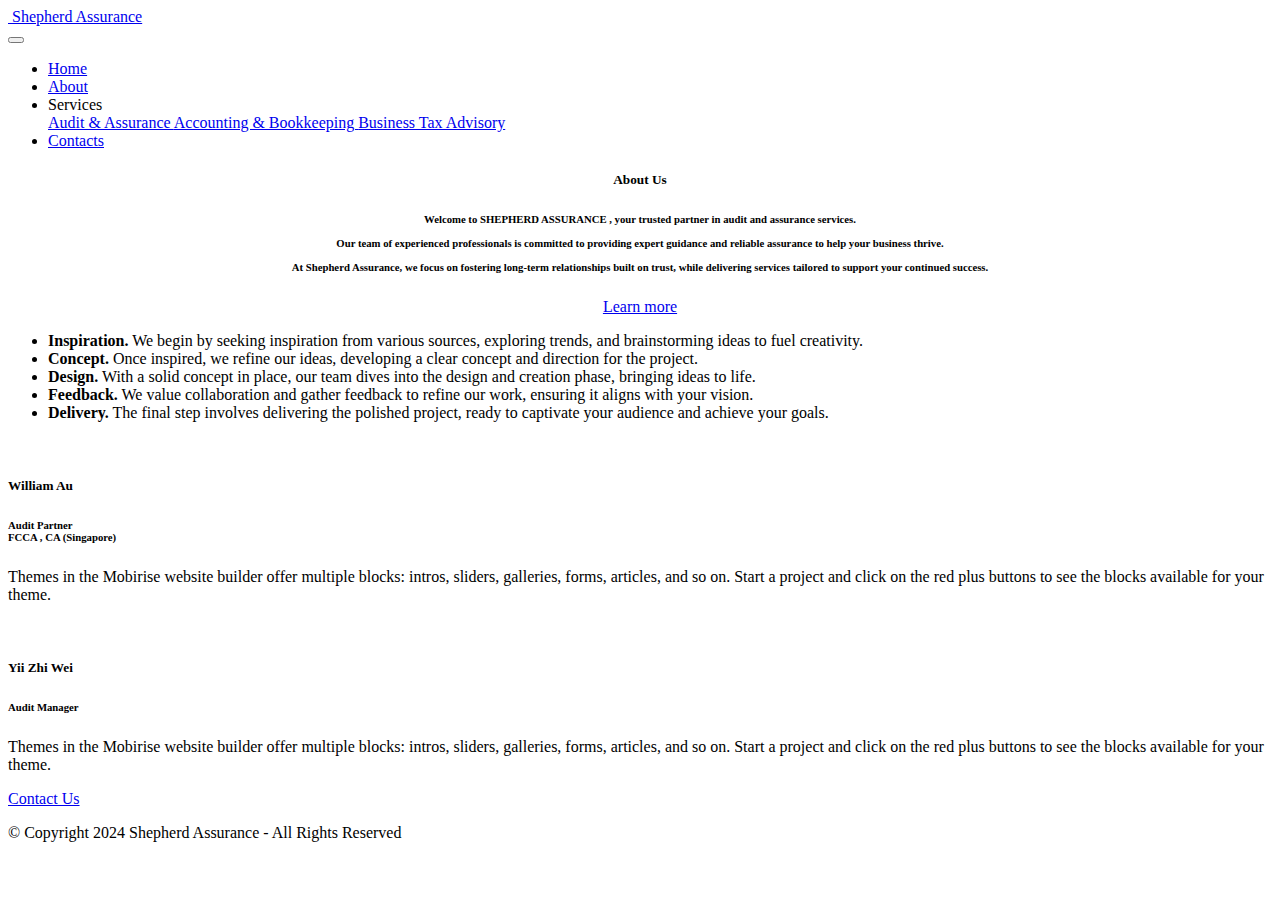
==== about/index.html @ 041bf287 "update" ====
<!DOCTYPE html>
<html>
<head>
    <meta name="robots" content="noindex, nofollow">
	<meta charset="UTF-8">
	<meta http-equiv="X-UA-Compatible" content="IE=edge">
	<meta name="viewport" content="width=device-width, initial-scale=1, minimum-scale=1">
	<link rel="shortcut icon" href="assets/images/small-logo1-260x235.png" type="image/x-icon">
	<meta name="description" content="">

	<title>About</title>
	<link rel="stylesheet" href="assets/web/assets/mobirise-icons2/mobirise2.css">
	<link rel="stylesheet" href="assets/bootstrap/css/bootstrap.min.css">
	<link rel="stylesheet" href="assets/bootstrap/css/bootstrap-grid.min.css">
	<link rel="stylesheet" href="assets/bootstrap/css/bootstrap-reboot.min.css">
	<link rel="stylesheet" href="assets/animatecss/animate.css">
	<link rel="stylesheet" href="assets/dropdown/css/style.css">
	<link rel="stylesheet" href="assets/socicon/css/styles.css">
	<link rel="stylesheet" href="assets/theme/css/style.css">
	<link rel="preload" href="https://fonts.googleapis.com/css?family=Inter+Tight:100,200,300,400,500,600,700,800,900,100i,200i,300i,400i,500i,600i,700i,800i,900i&display=swap" as="style" onload="this.onload=null;this.rel='stylesheet'">
	<noscript><link rel="stylesheet" href="https://fonts.googleapis.com/css?family=Inter+Tight:100,200,300,400,500,600,700,800,900,100i,200i,300i,400i,500i,600i,700i,800i,900i&display=swap"></noscript>
	<link rel="preload" as="style" href="assets/mobirise/css/mbr-additional.css?v=c0DHVx8">
	<link rel="stylesheet" href="assets/mobirise/css/mbr-additional.css?v=c0DHVx8" type="text/css">

</head>
<body>

	<section data-bs-version="5.1" class="menu menu1 cid-uuaE5PAJjb" once="menu" id="menu01-33">
		<nav class="navbar navbar-dropdown navbar-expand-lg">
			<div class="container">
				<div class="navbar-brand">
					<span class="navbar-logo">
						<a href="/">
							<img src="assets/images/small-logo1-260x235.png" alt="" style="height: 2.6rem;">
						</a>
					</span>
					<span class="navbar-caption-wrap">
						<a class="navbar-caption text-black text-primary display-4" href="/">
							Shepherd Assurance
						</a>
					</span>
				</div>
				<button class="navbar-toggler" type="button" data-toggle="collapse" data-bs-toggle="collapse" data-target="#navbarSupportedContent" data-bs-target="#navbarSupportedContent" aria-controls="navbarNavAltMarkup" aria-expanded="false" aria-label="Toggle navigation">
					<div class="hamburger">
						<span></span>
						<span></span>
						<span></span>
						<span></span>
					</div>
				</button>
				<div class="collapse navbar-collapse" id="navbarSupportedContent">
					<ul class="navbar-nav nav-dropdown nav-right" data-app-modern-menu="true">
						<li class="nav-item">
							<a class="nav-link link text-black display-4" href="/">
								Home
							</a>
						</li>
						<li class="nav-item">
							<a class="nav-link link text-black display-4" href="/about/" aria-expanded="false">
								About
							</a>
						</li>
						<li class="nav-item dropdown">
							<a class="nav-link link dropdown-toggle text-black display-4" data-toggle="dropdown-submenu" data-bs-toggle="dropdown" data-bs-auto-close="outside" aria-expanded="false">
								Services
							</a>
							<div class="dropdown-menu" aria-labelledby="dropdown-147">
								<a class="dropdown-item text-black display-4" href="/services/auditassurance/">
									Audit &amp; Assurance
								</a>
								<a class="dropdown-item text-black display-4" href="/services/accountingbookkeeping/">
									Accounting &amp; Bookkeeping
								</a>
								<a class="dropdown-item text-black display-4" href="/services/taxadvisory/">
									Business Tax Advisory
								</a>
							</div>
						</li>
						<li class="nav-item">
							<a class="nav-link link text-black display-4" href="/contact/">
								Contacts
							</a>
						</li>
					</ul>
				</div>
			</div>
		</nav>
	</section>

	<section data-bs-version="5.1" class="article021 cid-uuaJFaTaMb" id="article21-3q">
		<div class="container">
			<div class="row justify-content-center">
				<div class="col-lg-4">
					<div class="col-12 col-md-12">
						<h5 class="mbr-section-title mbr-fonts-style mt-0 mb-4 display-2" style="text-align:center">
							<strong style="text-align:center!important">About Us</strong>
						</h5>
						<h6 class="mbr-section-subtitle mbr-fonts-style mt-0 mb-4 display-7">
							<div style="text-align:center">
								Welcome to <strong>SHEPHERD ASSURANCE </strong>, your trusted partner in audit and assurance services.
							</div>
							<br>
							<div style="text-align:center">
								Our team of experienced professionals is committed to providing expert guidance and reliable assurance to help your business thrive.
							</div>
							<br>
							<div style="text-align:center">
								At Shepherd Assurance, we focus on fostering long-term relationships built on trust, while delivering services tailored to support your continued success.
							</div>
						</h6>
						<div class="mbr-section-btn item-footer mt-3 main-button" style="text-align:center">
							<a href="/contact/" class="btn item-btn btn-primary display-7">
								Learn more
							</a>
						</div>
					</div>
				</div>

				<div class="col-lg-8 side-features hide">
					<div class="item-wrapper align-left">
						<div class="counter-container mbr-text mbr-fonts-style display-7">
							<ul>
								<li>
									<strong>Inspiration.</strong>
									We begin by seeking inspiration from various sources, exploring trends, and brainstorming ideas to fuel creativity.
								</li>
								<li>
									<strong>Concept.</strong>
									Once inspired, we refine our ideas, developing a clear concept and direction for the project.
								</li>
								<li>
									<strong>Design.</strong>
									With a solid concept in place, our team dives into the design and creation phase, bringing ideas to life.
								</li>
								<li>
									<strong>Feedback.</strong>
									We value collaboration and gather feedback to refine our work, ensuring it aligns with your vision.
								</li>
								<li>
									<strong>Delivery.</strong>
									The final step involves delivering the polished project, ready to captivate your audience and achieve your goals.
								</li>
							</ul>
						</div>
					</div>
				</div>
			</div>
		</div>
	</section>

	<section data-bs-version="5.1" class="team2 cid-uutYrPpsDf hide" xmlns="http://www.w3.org/1999/html" id="team2-3u">
		<div class="container">
			<div class="item features-image">
				<div class="item-wrapper">
					<div class="row align-items-center">
						<div class="col-12 col-md-3">
							<div class="image-wrapper">
								<img src="assets/images/mbr-816x772.png" alt="">
							</div>
						</div>
						<div class="col-12 col-md">
							<div class="card-box">
								<h5 class="card-title mbr-fonts-style m-0 mb-3 display-5">
									<strong>William Au</strong>
								</h5>
								<h6 class="card-subtitle mbr-fonts-style mb-3 display-4">
									<strong>Audit Partner&nbsp;</strong><br>
									<strong>FCCA , CA (Singapore)</strong>
								</h6>
								<p class="mbr-text mbr-fonts-style display-7">
									Themes in the Mobirise website builder offer multiple blocks: intros, sliders,
									galleries, forms, articles, and so on. Start a project and click on the red plus buttons
									to see the blocks available for your theme.
								</p>
								<div class="social-row display-7">
									<div class="soc-item">
										<a href="https://www.facebook.com/Mobirise/" target="_blank">
											<span class="mbr-iconfont mobi-mbri-phone mobi-mbri">
											</span>
										</a>
									</div>
									<div class="soc-item">
										<a href="https://twitter.com/mobirise" target="_blank">
											<span class="mbr-iconfont socicon-mail socicon">
											</span>
										</a>
									</div>
									<div class="soc-item">
										<a href="https://instagram.com/mobirise" target="_blank">
											<span class="mbr-iconfont socicon-whatsapp socicon">
											</span>
										</a>
									</div>
								</div>
							</div>
						</div>
					</div>
				</div>
			</div>
			<div class="item features-image">
				<div class="item-wrapper">
					<div class="row align-items-center">
						<div class="col-12 col-md-3">
							<div class="image-wrapper">
								<img src="assets/images/mbr-816x772.png" alt="">
							</div>
						</div>
						<div class="col-12 col-md">
							<div class="card-box">
								<h5 class="card-title mbr-fonts-style m-0 mb-3 display-5">
									<strong>Yii Zhi Wei</strong>
								</h5>
								<h6 class="card-subtitle mbr-fonts-style mb-3 display-4">
									<strong>Audit Manager</strong>
								</h6>
								<p class="mbr-text mbr-fonts-style display-7">
									Themes in the Mobirise website builder offer multiple blocks: intros, sliders,
									galleries, forms, articles, and so on. Start a project and click on the red plus buttons
									to see the blocks available for your theme.
								</p>
								<div class="social-row display-7">
									<div class="soc-item">
										<a href="https://www.facebook.com/Mobirise/" target="_blank">
											<span class="mbr-iconfont mobi-mbri-phone mobi-mbri">
											</span>
										</a>
									</div>
									<div class="soc-item">
										<a href="https://twitter.com/mobirise" target="_blank">
											<span class="mbr-iconfont socicon-mail socicon">
											</span>
										</a>
									</div>
									<div class="soc-item">
										<a href="https://instagram.com/mobirise" target="_blank">
											<span class="mbr-iconfont socicon-whatsapp socicon">
											</span>
										</a>
									</div>
								</div>
							</div>
						</div>
					</div>
				</div>
			</div>
		</div>
	</section>

	<a href="/contact/" class="contact-us-button">Contact Us</a>

	<section data-bs-version="5.1" class="footer2 cid-uuaE5T2UZv" once="footers" id="footer02-3d">
		<div class="container">
			<div class="row flex-row-reverse">
				<div class="col-12 col-lg-6 center mt-2 mb-3">
					<p class="mbr-fonts-style copyright mb-0 display-7">
						© Copyright 2024 Shepherd Assurance - All Rights Reserved
					</p>
				</div>
			</div>
		</div>
	</section>

	<script src="assets/bootstrap/js/bootstrap.bundle.min.js"></script>
	<script src="assets/smoothscroll/smooth-scroll.js"></script>
	<script src="assets/ytplayer/index.js"></script>
	<script src="assets/dropdown/js/navbar-dropdown.js"></script>
	<script src="assets/theme/js/script.js"></script>

	<input name="animation" type="hidden">
</body>
</html>
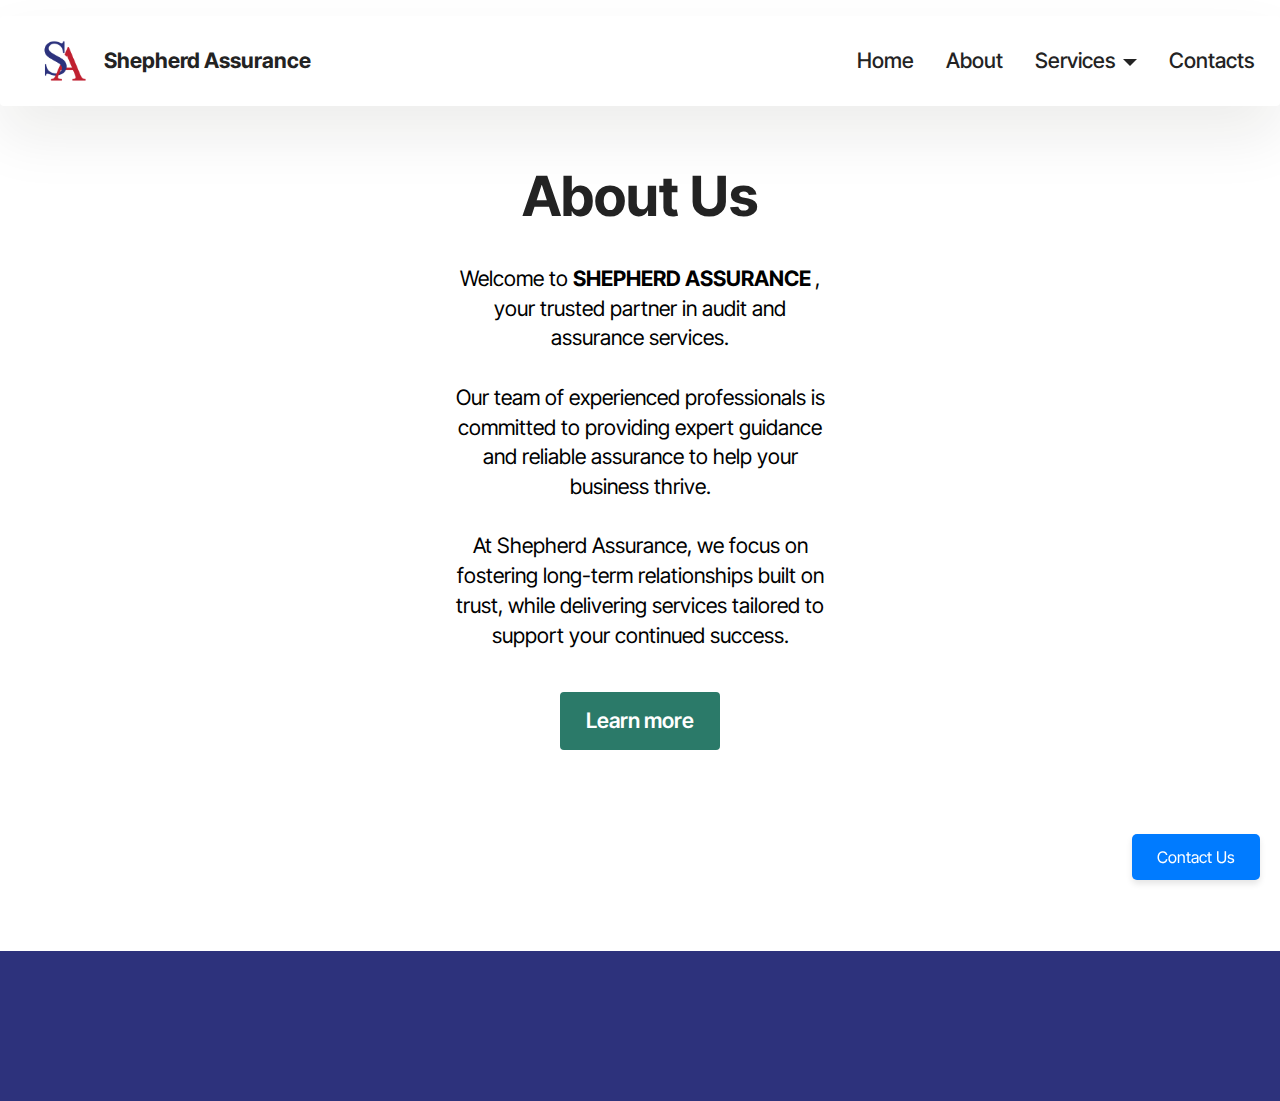
==== commit 0ed1ea21: "update" ====
--- a/about/index.html
+++ b/about/index.html
@@ -5,22 +5,22 @@
 	<meta charset="UTF-8">
 	<meta http-equiv="X-UA-Compatible" content="IE=edge">
 	<meta name="viewport" content="width=device-width, initial-scale=1, minimum-scale=1">
-	<link rel="shortcut icon" href="assets/images/small-logo1-260x235.png" type="image/x-icon">
+	<link rel="shortcut icon" href="/assets/images/small-logo1-260x235.png" type="image/x-icon">
 	<meta name="description" content="">
 
 	<title>About</title>
-	<link rel="stylesheet" href="assets/web/assets/mobirise-icons2/mobirise2.css">
-	<link rel="stylesheet" href="assets/bootstrap/css/bootstrap.min.css">
-	<link rel="stylesheet" href="assets/bootstrap/css/bootstrap-grid.min.css">
-	<link rel="stylesheet" href="assets/bootstrap/css/bootstrap-reboot.min.css">
-	<link rel="stylesheet" href="assets/animatecss/animate.css">
-	<link rel="stylesheet" href="assets/dropdown/css/style.css">
-	<link rel="stylesheet" href="assets/socicon/css/styles.css">
-	<link rel="stylesheet" href="assets/theme/css/style.css">
+	<link rel="stylesheet" href="/assets/web/assets/mobirise-icons2/mobirise2.css">
+	<link rel="stylesheet" href="/assets/bootstrap/css/bootstrap.min.css">
+	<link rel="stylesheet" href="/assets/bootstrap/css/bootstrap-grid.min.css">
+	<link rel="stylesheet" href="/assets/bootstrap/css/bootstrap-reboot.min.css">
+	<link rel="stylesheet" href="/assets/animatecss/animate.css">
+	<link rel="stylesheet" href="/assets/dropdown/css/style.css">
+	<link rel="stylesheet" href="/assets/socicon/css/styles.css">
+	<link rel="stylesheet" href="/assets/theme/css/style.css">
 	<link rel="preload" href="https://fonts.googleapis.com/css?family=Inter+Tight:100,200,300,400,500,600,700,800,900,100i,200i,300i,400i,500i,600i,700i,800i,900i&display=swap" as="style" onload="this.onload=null;this.rel='stylesheet'">
 	<noscript><link rel="stylesheet" href="https://fonts.googleapis.com/css?family=Inter+Tight:100,200,300,400,500,600,700,800,900,100i,200i,300i,400i,500i,600i,700i,800i,900i&display=swap"></noscript>
-	<link rel="preload" as="style" href="assets/mobirise/css/mbr-additional.css?v=c0DHVx8">
-	<link rel="stylesheet" href="assets/mobirise/css/mbr-additional.css?v=c0DHVx8" type="text/css">
+	<link rel="preload" as="style" href="/assets/mobirise/css/mbr-additional.css?v=c0DHVx8">
+	<link rel="stylesheet" href="/assets/mobirise/css/mbr-additional.css?v=c0DHVx8" type="text/css">
 
 </head>
 <body>
@@ -31,7 +31,7 @@
 				<div class="navbar-brand">
 					<span class="navbar-logo">
 						<a href="/">
-							<img src="assets/images/small-logo1-260x235.png" alt="" style="height: 2.6rem;">
+							<img src="/assets/images/small-logo1-260x235.png" alt="" style="height: 2.6rem;">
 						</a>
 					</span>
 					<span class="navbar-caption-wrap">
@@ -155,7 +155,7 @@
 					<div class="row align-items-center">
 						<div class="col-12 col-md-3">
 							<div class="image-wrapper">
-								<img src="assets/images/mbr-816x772.png" alt="">
+								<img src="/assets/images/mbr-816x772.png" alt="">
 							</div>
 						</div>
 						<div class="col-12 col-md">
@@ -202,7 +202,7 @@
 					<div class="row align-items-center">
 						<div class="col-12 col-md-3">
 							<div class="image-wrapper">
-								<img src="assets/images/mbr-816x772.png" alt="">
+								<img src="/assets/images/mbr-816x772.png" alt="">
 							</div>
 						</div>
 						<div class="col-12 col-md">
@@ -260,11 +260,11 @@
 		</div>
 	</section>
 
-	<script src="assets/bootstrap/js/bootstrap.bundle.min.js"></script>
-	<script src="assets/smoothscroll/smooth-scroll.js"></script>
-	<script src="assets/ytplayer/index.js"></script>
-	<script src="assets/dropdown/js/navbar-dropdown.js"></script>
-	<script src="assets/theme/js/script.js"></script>
+	<script src="/assets/bootstrap/js/bootstrap.bundle.min.js"></script>
+	<script src="/assets/smoothscroll/smooth-scroll.js"></script>
+	<script src="/assets/ytplayer/index.js"></script>
+	<script src="/assets/dropdown/js/navbar-dropdown.js"></script>
+	<script src="/assets/theme/js/script.js"></script>
 
 	<input name="animation" type="hidden">
 </body>
--- a/assets/web/assets/mobirise-icons2/mobirise2.css
+++ b/assets/web/assets/mobirise-icons2/mobirise2.css
@@ -0,0 +1,498 @@
+@font-face {
+  font-family: 'Moririse2';
+  font-display: swap;
+  src:  url('mobirise2.eot?f2bix4');
+  src:  url('mobirise2.eot?f2bix4#iefix') format('embedded-opentype'),
+    url('mobirise2.ttf?f2bix4') format('truetype'),
+    url('mobirise2.woff?f2bix4') format('woff'),
+    url('mobirise2.svg?f2bix4#mobirise2') format('svg');
+  font-weight: normal;
+  font-style: normal;
+}
+
+[class^="mobi-"], [class*=" mobi-"] {
+  /* use !important to prevent issues with browser extensions that change fonts */
+  font-family: 'Moririse2' !important;
+  speak: none;
+  font-style: normal;
+  font-weight: normal;
+  font-variant: normal;
+  text-transform: none;
+  line-height: 1;
+
+  /* Better Font Rendering =========== */
+  -webkit-font-smoothing: antialiased;
+  -moz-osx-font-smoothing: grayscale;
+}
+
+.mobi-mbri-add-submenu:before {
+  content: "\e900";
+}
+.mobi-mbri-alert:before {
+  content: "\e901";
+}
+.mobi-mbri-align-center:before {
+  content: "\e902";
+}
+.mobi-mbri-align-justify:before {
+  content: "\e903";
+}
+.mobi-mbri-align-left:before {
+  content: "\e904";
+}
+.mobi-mbri-align-right:before {
+  content: "\e905";
+}
+.mobi-mbri-android:before {
+  content: "\e906";
+}
+.mobi-mbri-apple:before {
+  content: "\e907";
+}
+.mobi-mbri-arrow-down:before {
+  content: "\e908";
+}
+.mobi-mbri-arrow-next:before {
+  content: "\e909";
+}
+.mobi-mbri-arrow-prev:before {
+  content: "\e90a";
+}
+.mobi-mbri-arrow-up:before {
+  content: "\e90b";
+}
+.mobi-mbri-bold:before {
+  content: "\e90c";
+}
+.mobi-mbri-bookmark:before {
+  content: "\e90d";
+}
+.mobi-mbri-bootstrap:before {
+  content: "\e90e";
+}
+.mobi-mbri-briefcase:before {
+  content: "\e90f";
+}
+.mobi-mbri-browse:before {
+  content: "\e910";
+}
+.mobi-mbri-bulleted-list:before {
+  content: "\e911";
+}
+.mobi-mbri-calendar:before {
+  content: "\e912";
+}
+.mobi-mbri-camera:before {
+  content: "\e913";
+}
+.mobi-mbri-cart-add:before {
+  content: "\e914";
+}
+.mobi-mbri-cart-full:before {
+  content: "\e915";
+}
+.mobi-mbri-cash:before {
+  content: "\e916";
+}
+.mobi-mbri-change-style:before {
+  content: "\e917";
+}
+.mobi-mbri-chat:before {
+  content: "\e918";
+}
+.mobi-mbri-clock:before {
+  content: "\e919";
+}
+.mobi-mbri-close:before {
+  content: "\e91a";
+}
+.mobi-mbri-cloud:before {
+  content: "\e91b";
+}
+.mobi-mbri-code:before {
+  content: "\e91c";
+}
+.mobi-mbri-contact-form:before {
+  content: "\e91d";
+}
+.mobi-mbri-credit-card:before {
+  content: "\e91e";
+}
+.mobi-mbri-cursor-click:before {
+  content: "\e91f";
+}
+.mobi-mbri-cust-feedback:before {
+  content: "\e920";
+}
+.mobi-mbri-database:before {
+  content: "\e921";
+}
+.mobi-mbri-delivery:before {
+  content: "\e922";
+}
+.mobi-mbri-desktop:before {
+  content: "\e923";
+}
+.mobi-mbri-devices:before {
+  content: "\e924";
+}
+.mobi-mbri-down:before {
+  content: "\e925";
+}
+.mobi-mbri-download-2:before {
+  content: "\e926";
+}
+.mobi-mbri-download:before {
+  content: "\e927";
+}
+.mobi-mbri-drag-n-drop-2:before {
+  content: "\e928";
+}
+.mobi-mbri-drag-n-drop:before {
+  content: "\e929";
+}
+.mobi-mbri-edit-2:before {
+  content: "\e92a";
+}
+.mobi-mbri-edit:before {
+  content: "\e92b";
+}
+.mobi-mbri-error:before {
+  content: "\e92c";
+}
+.mobi-mbri-extension:before {
+  content: "\e92d";
+}
+.mobi-mbri-features:before {
+  content: "\e92e";
+}
+.mobi-mbri-file:before {
+  content: "\e92f";
+}
+.mobi-mbri-flag:before {
+  content: "\e930";
+}
+.mobi-mbri-folder:before {
+  content: "\e931";
+}
+.mobi-mbri-gift:before {
+  content: "\e932";
+}
+.mobi-mbri-github:before {
+  content: "\e933";
+}
+.mobi-mbri-globe-2:before {
+  content: "\e934";
+}
+.mobi-mbri-globe:before {
+  content: "\e935";
+}
+.mobi-mbri-growing-chart:before {
+  content: "\e936";
+}
+.mobi-mbri-hearth:before {
+  content: "\e937";
+}
+.mobi-mbri-help:before {
+  content: "\e938";
+}
+.mobi-mbri-home:before {
+  content: "\e939";
+}
+.mobi-mbri-hot-cup:before {
+  content: "\e93a";
+}
+.mobi-mbri-idea:before {
+  content: "\e93b";
+}
+.mobi-mbri-image-gallery:before {
+  content: "\e93c";
+}
+.mobi-mbri-image-slider:before {
+  content: "\e93d";
+}
+.mobi-mbri-info:before {
+  content: "\e93e";
+}
+.mobi-mbri-italic:before {
+  content: "\e93f";
+}
+.mobi-mbri-key:before {
+  content: "\e940";
+}
+.mobi-mbri-laptop:before {
+  content: "\e941";
+}
+.mobi-mbri-layers:before {
+  content: "\e942";
+}
+.mobi-mbri-left-right:before {
+  content: "\e943";
+}
+.mobi-mbri-left:before {
+  content: "\e944";
+}
+.mobi-mbri-letter:before {
+  content: "\e945";
+}
+.mobi-mbri-like:before {
+  content: "\e946";
+}
+.mobi-mbri-link:before {
+  content: "\e947";
+}
+.mobi-mbri-lock:before {
+  content: "\e948";
+}
+.mobi-mbri-login:before {
+  content: "\e949";
+}
+.mobi-mbri-logout:before {
+  content: "\e94a";
+}
+.mobi-mbri-magic-stick:before {
+  content: "\e94b";
+}
+.mobi-mbri-map-pin:before {
+  content: "\e94c";
+}
+.mobi-mbri-menu:before {
+  content: "\e94d";
+}
+.mobi-mbri-mobile-2:before {
+  content: "\e94e";
+}
+.mobi-mbri-mobile-horizontal:before {
+  content: "\e94f";
+}
+.mobi-mbri-mobile:before {
+  content: "\e950";
+}
+.mobi-mbri-mobirise:before {
+  content: "\e951";
+}
+.mobi-mbri-more-horizontal:before {
+  content: "\e952";
+}
+.mobi-mbri-more-vertical:before {
+  content: "\e953";
+}
+.mobi-mbri-music:before {
+  content: "\e954";
+}
+.mobi-mbri-new-file:before {
+  content: "\e955";
+}
+.mobi-mbri-numbered-list:before {
+  content: "\e956";
+}
+.mobi-mbri-opened-folder:before {
+  content: "\e957";
+}
+.mobi-mbri-pages:before {
+  content: "\e958";
+}
+.mobi-mbri-paper-plane:before {
+  content: "\e959";
+}
+.mobi-mbri-paperclip:before {
+  content: "\e95a";
+}
+.mobi-mbri-phone:before {
+  content: "\e95b";
+}
+.mobi-mbri-photo:before {
+  content: "\e95c";
+}
+.mobi-mbri-photos:before {
+  content: "\e95d";
+}
+.mobi-mbri-pin:before {
+  content: "\e95e";
+}
+.mobi-mbri-play:before {
+  content: "\e95f";
+}
+.mobi-mbri-plus:before {
+  content: "\e960";
+}
+.mobi-mbri-preview:before {
+  content: "\e961";
+}
+.mobi-mbri-print:before {
+  content: "\e962";
+}
+.mobi-mbri-protect:before {
+  content: "\e963";
+}
+.mobi-mbri-question:before {
+  content: "\e964";
+}
+.mobi-mbri-quote-left:before {
+  content: "\e965";
+}
+.mobi-mbri-quote-right:before {
+  content: "\e966";
+}
+.mobi-mbri-redo:before {
+  content: "\e967";
+}
+.mobi-mbri-refresh:before {
+  content: "\e968";
+}
+.mobi-mbri-responsive-2:before {
+  content: "\e969";
+}
+.mobi-mbri-responsive:before {
+  content: "\e96a";
+}
+.mobi-mbri-right:before {
+  content: "\e96b";
+}
+.mobi-mbri-rocket:before {
+  content: "\e96c";
+}
+.mobi-mbri-sad-face:before {
+  content: "\e96d";
+}
+.mobi-mbri-sale:before {
+  content: "\e96e";
+}
+.mobi-mbri-save:before {
+  content: "\e96f";
+}
+.mobi-mbri-search:before {
+  content: "\e970";
+}
+.mobi-mbri-setting-2:before {
+  content: "\e971";
+}
+.mobi-mbri-setting-3:before {
+  content: "\e972";
+}
+.mobi-mbri-setting:before {
+  content: "\e973";
+}
+.mobi-mbri-share:before {
+  content: "\e974";
+}
+.mobi-mbri-shopping-bag:before {
+  content: "\e975";
+}
+.mobi-mbri-shopping-basket:before {
+  content: "\e976";
+}
+.mobi-mbri-shopping-cart:before {
+  content: "\e977";
+}
+.mobi-mbri-sites:before {
+  content: "\e978";
+}
+.mobi-mbri-smile-face:before {
+  content: "\e979";
+}
+.mobi-mbri-speed:before {
+  content: "\e97a";
+}
+.mobi-mbri-star:before {
+  content: "\e97b";
+}
+.mobi-mbri-success:before {
+  content: "\e97c";
+}
+.mobi-mbri-sun:before {
+  content: "\e97d";
+}
+.mobi-mbri-sun2:before {
+  content: "\e97e";
+}
+.mobi-mbri-tablet-vertical:before {
+  content: "\e97f";
+}
+.mobi-mbri-tablet:before {
+  content: "\e980";
+}
+.mobi-mbri-target:before {
+  content: "\e981";
+}
+.mobi-mbri-timer:before {
+  content: "\e982";
+}
+.mobi-mbri-to-ftp:before {
+  content: "\e983";
+}
+.mobi-mbri-to-local-drive:before {
+  content: "\e984";
+}
+.mobi-mbri-touch-swipe:before {
+  content: "\e985";
+}
+.mobi-mbri-touch:before {
+  content: "\e986";
+}
+.mobi-mbri-trash:before {
+  content: "\e987";
+}
+.mobi-mbri-underline:before {
+  content: "\e988";
+}
+.mobi-mbri-undo:before {
+  content: "\e989";
+}
+.mobi-mbri-unlink:before {
+  content: "\e98a";
+}
+.mobi-mbri-unlock:before {
+  content: "\e98b";
+}
+.mobi-mbri-up-down:before {
+  content: "\e98c";
+}
+.mobi-mbri-up:before {
+  content: "\e98d";
+}
+.mobi-mbri-update:before {
+  content: "\e98e";
+}
+.mobi-mbri-upload-2:before {
+  content: "\e98f";
+}
+.mobi-mbri-upload:before {
+  content: "\e990";
+}
+.mobi-mbri-user-2:before {
+  content: "\e991";
+}
+.mobi-mbri-user:before {
+  content: "\e992";
+}
+.mobi-mbri-users:before {
+  content: "\e993";
+}
+.mobi-mbri-video-play:before {
+  content: "\e994";
+}
+.mobi-mbri-video:before {
+  content: "\e995";
+}
+.mobi-mbri-watch:before {
+  content: "\e996";
+}
+.mobi-mbri-website-theme-2:before {
+  content: "\e997";
+}
+.mobi-mbri-website-theme:before {
+  content: "\e998";
+}
+.mobi-mbri-wifi:before {
+  content: "\e999";
+}
+.mobi-mbri-windows:before {
+  content: "\e99a";
+}
+.mobi-mbri-zoom-in:before {
+  content: "\e99b";
+}
+.mobi-mbri-zoom-out:before {
+  content: "\e99c";
+}
